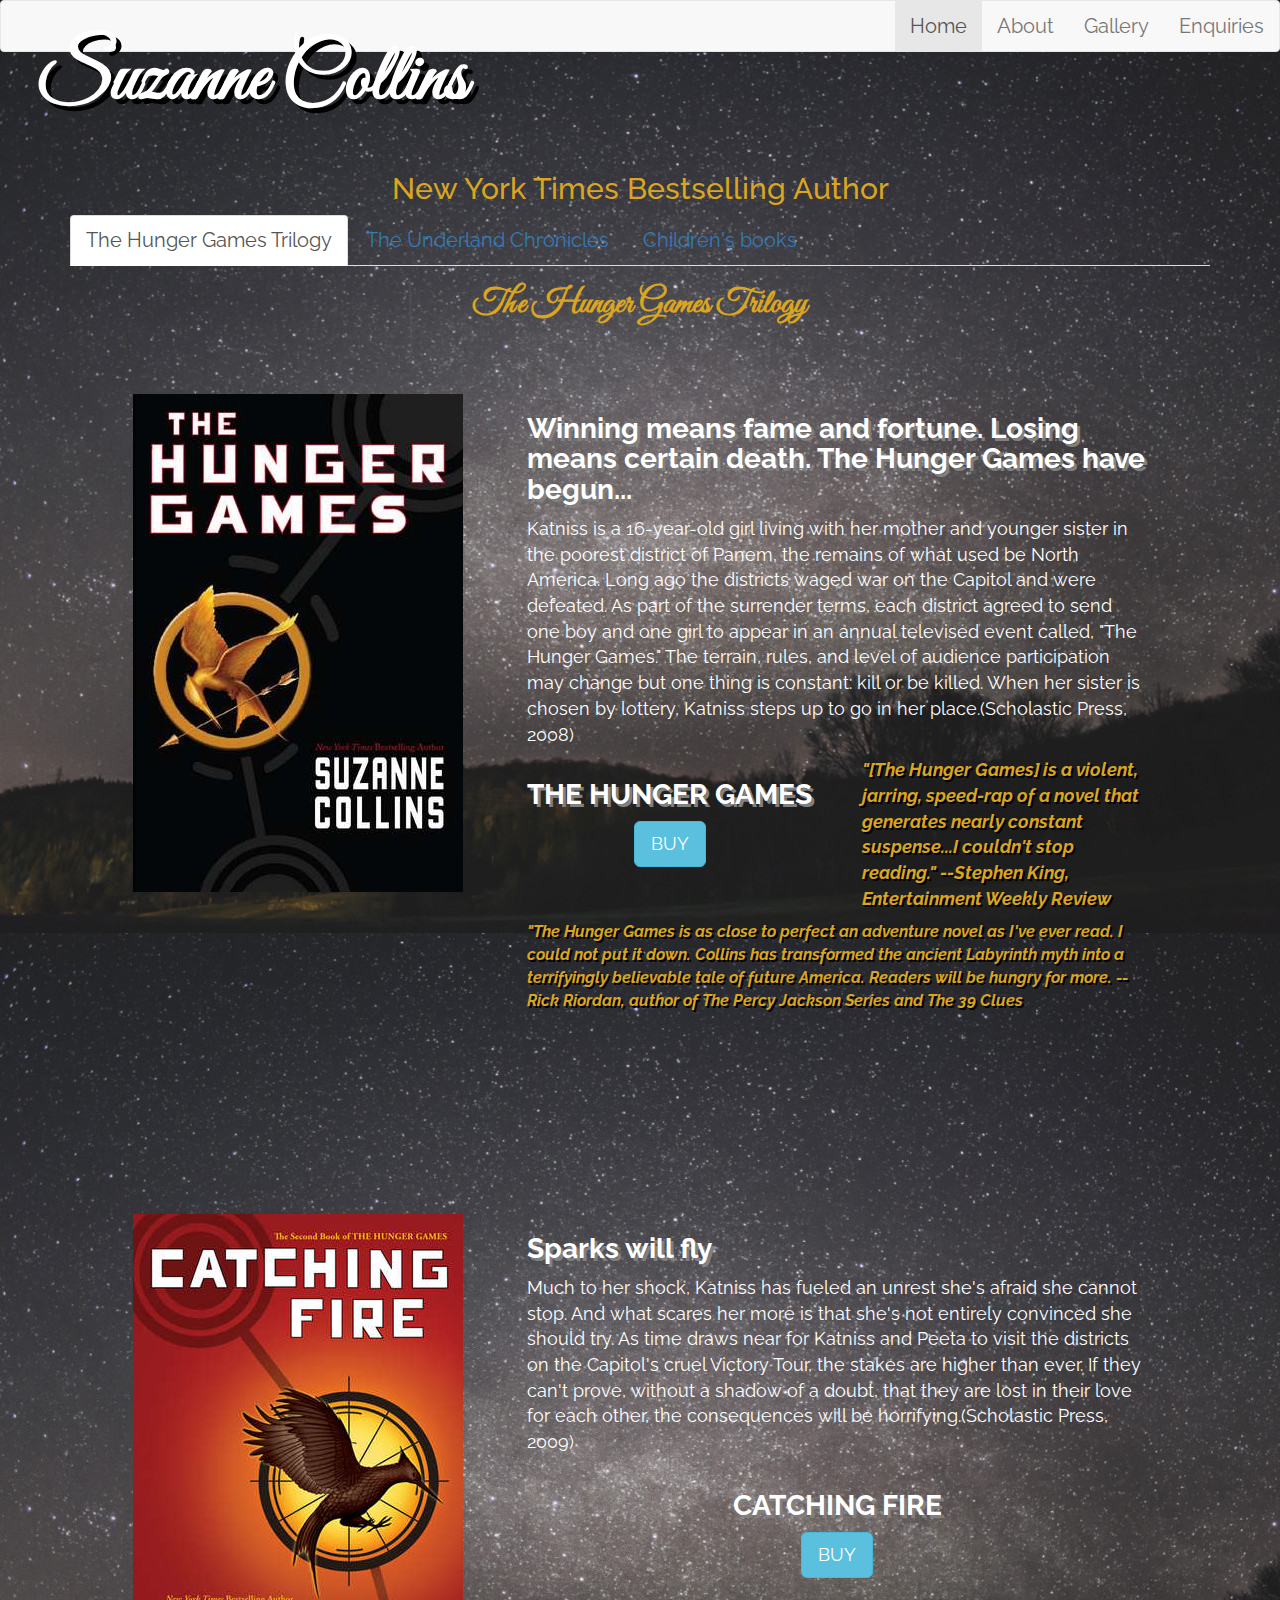
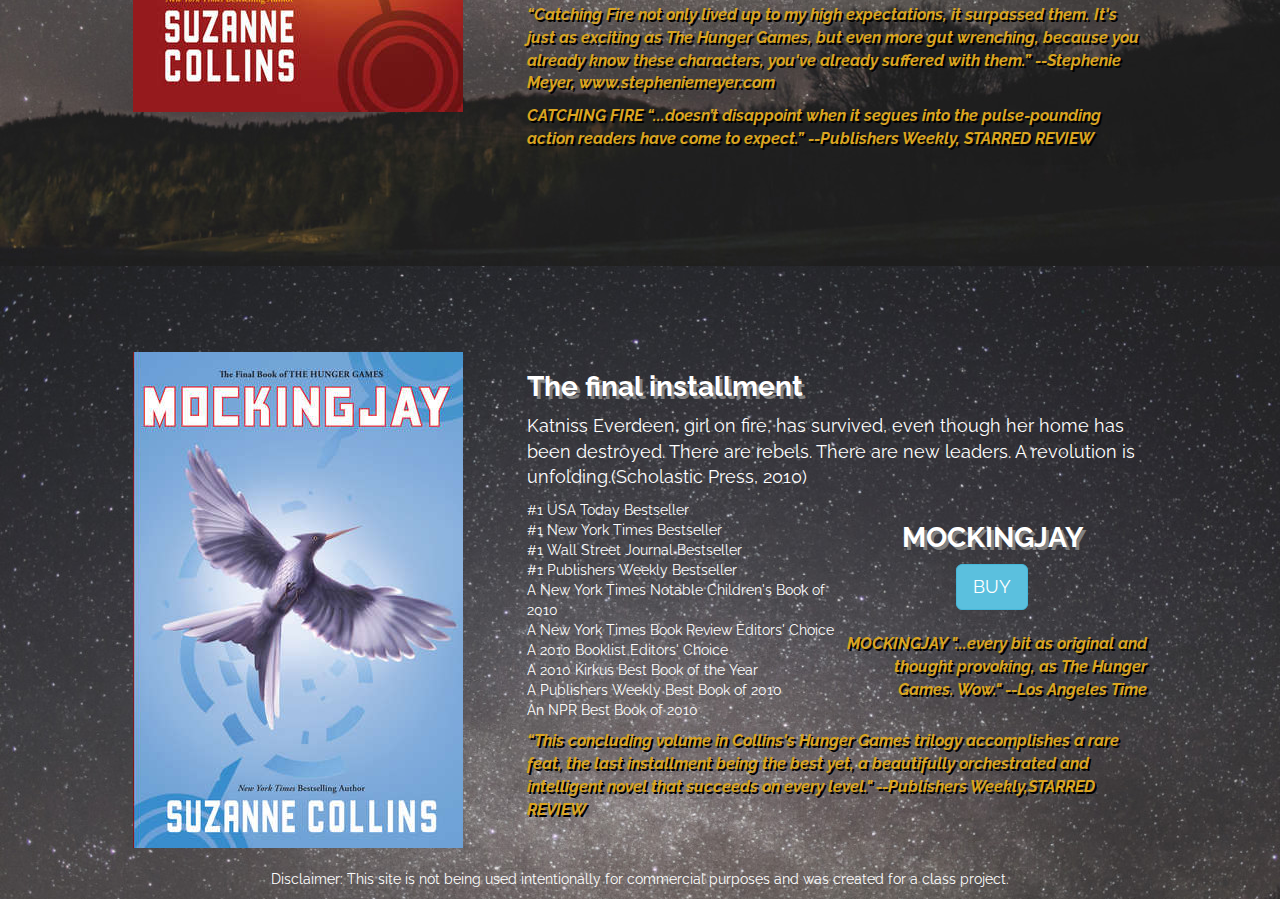
==== index.html @ 90d3b924 "updated header" ====
<!DOCTYPE html>
<html>

<head>
    <title>Suzanne Collins</title>

    <!--Required metatag and stylesheet-->
    <meta name="viewport" content="width=device-width, initial-scale=1, maximum-scale=1, user-scalable=no">
    <link rel="stylesheet" href="css/normalize.css">
    <link rel="stylesheet" href="css/bootstrap.min.css">

    <!--Custom styles here-->
    <link rel="stylesheet" href="css/style.css">

    <link href="https://fonts.googleapis.com/css?family=Raleway:780" rel="stylesheet">
    <link href="https://fonts.googleapis.com/css?family=Courgette|Marck+Script" rel="stylesheet">
    <link href="https://fonts.googleapis.com/css?family=Courgette|Great+Vibes|Marck+Script" rel="stylesheet">
    <link rel="stylesheet" href="https://cdnjs.cloudflare.com/ajax/libs/font-awesome/4.7.0/css/font-awesome.min.css">
    <style>
        #price, #pricetwo, #pricethree, #priceul, #priceultwo, #priceulthree, #priceyg, #priceygtwo, #priceygthree, #pricech, #pricechtwo, #pricechthree{
            color: deepskyblue;
        }
    </style>
</head>

<body>
    <div class="modal fade" id="myModal" role="dialog">
        <div class="modal-dialog">
            <!-- modal content-->
            <div class="modal-content">
                <!-- modal header-->
                <div class="modal-header">
                    <button type="button" class="close" data-dismiss="modal">&times;</button>
                    <h4 class="modal-title">Buy from</h4>
                </div>
                <!-- modal body-->
                <div class="modal-body">
                    <a href="https://www.amazon.com/s/ref=nb_sb_noss_2?url=search-alias%3Daps&field-keywords=hunger+games+books&rh=i%3Aaps%2Ck%3Ahunger+games+books"><button><i class="fa fa-amazon"></i></button></a>
                    <h2 id="price"></h2>
                    <br>
                    <br>
                    <br>
                    <a href="https://www.target.com/s?searchTerm=hunger+games">Target</a>
                    <h2 id="pricetwo"></h2>
                    <br>
                    <br>
                    <br>
                    <a href="https://www.barnesandnoble.com/s/hunger+games?_requestid=9776456">Barnes & Noble</a>
                    <h2 id="pricethree"></h2>
                </div>
                <!-- modal footer-->
                <div class="modal-footer">
                    <button type="button" class="btn btn-default" data-dismiss="modal">Close</button>
                </div>
            </div>
        </div>
    </div>
    <!--underland-->
    <div class="modal fade" id="myModalul" role="dialog">
        <div class="modal-dialog">
            <!-- modal content-->
            <div class="modal-content">
                <!-- modal header-->
                <div class="modal-header">
                    <button type="button" class="close" data-dismiss="modal">&times;</button>
                    <h4 class="modal-title">Buy from</h4>
                </div>
                <!-- modal body-->
                <div class="modal-body">
                    <a href="https://www.amazon.com/s/ref=nb_sb_noss_2?url=search-alias%3Daps&field-keywords=underland+chronicles+books&rh=i%3Aaps%2Ck%3Aunderland+chronicles+books"><button><i class="fa fa-amazon"></i></button></a>
                    <h2 id="priceul"></h2>
                    <br>
                    <br>
                    <br>
                    <a href="https://www.thriftbooks.com/series/underland-chronicles/37420/">Thrift Books (Used) </a>
                    <h2 id="priceultwo"></h2>
                    <br>
                    <br>
                    <br>
                    <a href="https://www.barnesandnoble.com/s/underland+chronicles?_requestid=9778912">Barnes & Noble</a>
                    <h2 id="priceulthree"></h2>
                </div>
                <!-- modal footer-->
                <div class="modal-footer">
                    <button type="button" class="btn btn-default" data-dismiss="modal">Close</button>
                </div>
            </div>
        </div>
    </div>
    <!--year of the jungle-->
    <div class="modal fade" id="myModalyg" role="dialog">
        <div class="modal-dialog">
            <!-- modal content-->
            <div class="modal-content">
                <!-- modal header-->
                <div class="modal-header">
                    <button type="button" class="close" data-dismiss="modal">&times;</button>
                    <h4 class="modal-title">Buy from</h4>
                </div>
                <!-- modal body-->
                <div class="modal-body">
                    <a href="https://www.amazon.com/s/ref=nb_sb_noss_1?url=search-alias%3Daps&field-keywords=year+of+the+jungle&rh=i%3Aaps%2Ck%3Ayear+of+the+jungle"><button><i class="fa fa-amazon"></i></button></a>
                    <h2 id="priceyg"></h2>
                    <br>
                    <br>
                    <br>
                    <a href="https://www.thriftbooks.com/w/year-of-the-jungle_suzanne-collins/1889779/#isbn=0545425166&idiq=27198776">Thrift Books (Used) </a>
                    <h2 id="priceygtwo"></h2>
                    <br>
                    <br>
                    <br>
                    <a href="https://www.barnesandnoble.com/w/year-of-the-jungle-suzanne-collins/1117166230?ean=9780545425162">Barnes & Noble</a>
                    <h2 id="priceygthree"></h2>
                </div>
                <!-- modal footer-->
                <div class="modal-footer">
                    <button type="button" class="btn btn-default" data-dismiss="modal">Close</button>
                </div>
            </div>
        </div>
    </div>
    <!--charlie-->
    <div class="modal fade" id="myModalch" role="dialog">
        <div class="modal-dialog">
            <!-- modal content-->
            <div class="modal-content">
                <!-- modal header-->
                <div class="modal-header">
                    <button type="button" class="close" data-dismiss="modal">&times;</button>
                    <h4 class="modal-title">Buy from</h4>
                </div>
                <!-- modal body-->
                <div class="modal-body">
                    <a href="https://www.amazon.com/s/ref=nb_sb_noss_1?url=search-alias%3Daps&field-keywords=year+of+the+jungle&rh=i%3Aaps%2Ck%3Ayear+of+the+jungle"><button><i class="fa fa-amazon"></i></button></a>
                    <h2 id="pricech"></h2>
                    <br>
                    <br>
                    <br>
                    <a href="https://www.thriftbooks.com/w/when-charlie-mcbutton-lost-power_suzanne-collins/489583/#isbn=0142408573&idiq=5434799">Thrift Books (Used) </a>
                    <h2 id="pricechtwo"></h2>
                    <br>
                    <br>
                    <br>
                    <a href="https://www.barnesandnoble.com/w/when-charlie-mcbutton-lost-power-suzanne-collins/1103427804?ean=9780142408575#/">Barnes & Noble</a>
                    <h2 id="pricechthree"></h2>
                </div>
                <!-- modal footer-->
                <div class="modal-footer">
                    <button type="button" class="btn btn-default" data-dismiss="modal">Close</button>
                </div>
            </div>
        </div>
    </div>
    <!--Your HTML here-->
    <nav class="navbar navbar-default affix-top">
        <div class="navbar-header">
            <button type="button" class="navbar-toggle collapsed" data-toggle="collapse" data-target="#navbar-collapse" aria-expanded="false">
                <span class="glyphicon glyphicon-menu-hamburger"></span>
            </button>
            <a class="navbar-brand" href="index.html">
                <h1>Suzanne Collins</h1>
            </a>
        </div>
        <div class="collapse navbar-collapse" id="navbar-collapse">
            <ul class="nav navbar-nav navbar-right">
                <li class="active"><a href="index.html">Home</a></li>
                <li><a href="#">About</a></li>
                <li><a href="gallery.html">Gallery</a></li>
                <li><a href="#">Enquiries</a></li>
            </ul>
        </div>
    </nav>

    <div class="container">
        <!--<h1>Suzanne Collins</h1>-->
        <h2>New York Times Bestselling Author</h2>

        <!--tabs-->
        <!--tabs navigation-->
        <ul class="nav nav-tabs">
            <li class="active"><a data-toggle="tab" href="#home">The Hunger Games Trilogy</a></li>
            <li><a data-toggle="tab" href="#menu2">The Underland Chronicles</a></li>
            <li><a data-toggle="tab" href="#menu3">Children's books</a></li>
        </ul>

        <!--tabs content-->
        <div class="col-md-12 tab-content">

            <div id="home" class="tab-pane fade in active">
                <h2>The Hunger Games Trilogy</h2>

                <div class="row hg">
                    <div class="col-md-4">
                        <img src="img/hg-jacket-330.jpg">
                    </div>
                    <div class="col-md-8">
                        <h3>Winning means fame and fortune. Losing means certain death. The Hunger Games have begun...</h3>
                        <p>Katniss is a 16-year-old girl living with her mother and younger sister in the poorest district of Panem, the remains of what used be North America. Long ago the districts waged war on the Capitol and were defeated. As part of the surrender terms, each district agreed to send one boy and one girl to appear in an annual televised event called, "The Hunger Games." The terrain, rules, and level of audience participation may change but one thing is constant: kill or be killed. When her sister is chosen by lottery, Katniss steps up to go in her place.(Scholastic Press, 2008)</p>
                        <div class="hungergamesdescription">
                            <div class="hungergamesdescriptiona">
                                <div class="row text-center">
                                    <h3>THE HUNGER GAMES</h3>
                                    <!--modal popup-->
                                    <!--button to trigger modal-->
                                    <button type="button" class="btn btn-info btn-lg" data-toggle="modal" data-target="#myModal" id="hgone">BUY</button>
                                </div>
                            </div>
                            <div class="hungergamesdescriptionb">
                                <p>"[The Hunger Games] is a violent, jarring, speed-rap of a novel that generates nearly constant suspense...I couldn't stop reading." --Stephen King, Entertainment Weekly Review</p>
                            </div>
                        </div>
                        <div class="hungergamesreviews">
                            <p>"The Hunger Games is as close to perfect an adventure novel as I've ever read. I could not put it down. Collins has transformed the ancient Labyrinth myth into a terrifyingly believable tale of future America. Readers will be hungry for more. --Rick Riordan, author of The Percy Jackson Series and The 39 Clues</p>
                        </div>
                    </div>
                </div>

                <div class="row pt">
                    <div class="col-md-4">
                        <img src="img/catching_fire_c-330.jpg">
                    </div>
                    <div class="col-md-8">
                        <h3>Sparks will fly</h3>
                        <p>Much to her shock, Katniss has fueled an unrest she's afraid she cannot stop. And what scares her more is that she's not entirely convinced she should try. As time draws near for Katniss and Peeta to visit the districts on the Capitol's cruel Victory Tour, the stakes are higher than ever. If they can't prove, without a shadow of a doubt, that they are lost in their love for each other, the consequences will be horrifying.(Scholastic Press, 2009)</p>
                        <div class="row text-center">
                            <h3>CATCHING FIRE</h3>
                            <!--modal popup-->
                            <!--button to trigger modal-->
                            <button type="button" class="btn btn-info btn-lg" data-toggle="modal" data-target="#myModal" id="cf">BUY</button>
                            <br>
                            <br>
                        </div>
                        <div class="catchingfirereviews">
                            <p>“Catching Fire not only lived up to my high expectations, it surpassed them. It's just as exciting as The Hunger Games, but even more gut wrenching, because you already know these characters, you've already suffered with them.” --Stephenie Meyer, www.stepheniemeyer.com</p>
                            <p>CATCHING FIRE “...doesn’t disappoint when it segues into the pulse-pounding action readers have come to expect.” --Publishers Weekly, STARRED REVIEW</p>
                        </div>
                    </div>
                </div>

                <div class="row pt">
                    <div class="col-md-4">
                        <img src="img/mockingjaycover-330.jpg">
                    </div>
                    <div class="col-md-8">
                        <h3>The final installment</h3>
                        <p>Katniss Everdeen, girl on fire, has survived, even though her home has been destroyed. There are rebels. There are new leaders. A revolution is unfolding.(Scholastic Press, 2010)</p>
                        <div class="mockingjaydescription">
                            <div class="mockingjaydescriptiona">
                                <ul>
                                    <li>#1 USA Today Bestseller</li>
                                    <li>#1 New York Times Bestseller</li>
                                    <li>#1 Wall Street Journal Bestseller</li>
                                    <li>#1 Publishers Weekly Bestseller</li>
                                    <li>A New York Times Notable Children's Book of 2010</li>
                                    <li>A New York Times Book Review Editors'
                                        Choice</li>
                                    <li>A 2010 Booklist Editors' Choice</li>
                                    <li>A 2010 Kirkus Best Book of the Year</li>
                                    <li>A Publishers Weekly Best Book of 2010</li>
                                    <li>An NPR Best Book of 2010</li>
                                </ul>
                            </div>
                            <div class="mockingjaydescriptionb">
                                <div class="row text-center">
                                    <h3>MOCKINGJAY</h3>
                                    <!--modal popup-->
                                    <!--button to trigger modal-->
                                    <button type="button" class="btn btn-info btn-lg" data-toggle="modal" data-target="#myModal" id="mj">BUY</button>
                                    <br>
                                    <br>
                                </div>
                                <div class="mockingjaydescriptionbreview">
                                    <p>MOCKINGJAY "...every bit as original and thought provoking, as The Hunger Games. Wow."
                                        --Los Angeles Time</p>
                                </div>
                            </div>
                        </div>
                        <div class="mockingjayreviews">
                            <p>“This concluding volume in Collins's Hunger Games trilogy accomplishes a rare feat, the last installment being the best yet, a beautifully orchestrated and intelligent novel that succeeds on every level." --Publishers Weekly,STARRED REVIEW</p>
                        </div>

                    </div>
                </div>
            </div>

            <div id="menu2" class="tab-pane fade">
                <h2>The Underland Chronicles</h2>
                <div class="row hg">
                    <div class="col-md-3">
                        <img src="img/gregor_1_cover-210-exprev.jpg">
                    </div>
                    <div class="col-md-9">
                        <h3>Travel to the Underland with Gregor.</h3>
                        <p>Meet Gregor, a kid from New York City, who falls out of his laundry room into a fantastical subterranean world called the Underland. Accompanied by his toddler sister, Boots, he encounters giant talking creatures-- cockroaches, bats, spiders and rats--and an unusual society of humans. And they’re all expecting him...(Scholastic Press, 2003)</p>
                        <div class="row text-center">
                            <h3>GREGOR THE OVERLANDER</h3>
                            <!--modal popup-->
                            <!--button to trigger modal-->
                            <button type="button" class="btn btn-info btn-lg" data-toggle="modal" data-target="#myModalul" id="ul">BUY</button>
                        </div>
                        <br>
                        <div class="underlandreviews">
                            <p>GREGOR THE OVERLANDER“...readers will likely find [the Underland] to be a fantastically engaging place.” --Publishers Weekly, STARRED REVIEW</p>
                        </div>
                    </div>
                </div>

                <div class="row pt">
                    <div class="col-md-3">
                        <img src="img/gregor_2_cover-210-exprevtwo.jpg">
                    </div>
                    <div class="col-md-9">
                        <h3>It's Gregor against the Bane!</h3>
                        <p>When giant roaches kidnap Boots and spirit her back to the Underland, Gregor follows to retrieve her. Soon he discovers that they are both implicated in “The Prophecy of Bane,” which warns of the dangers of a terrifying white rat. Guess whose job it is to destroy it? (Scholastic Press, 2004)</p>
                        <div class="row text-center">
                            <h3>GREGOR AND THE PROPHECY OF BANE</h3>
                            <!--modal popup-->
                            <!--button to trigger modal-->
                            <button type="button" class="btn btn-info btn-lg" data-toggle="modal" data-target="#myModalul" id="ulbane">BUY</button>
                        </div>
                        <br>
                        <div class="underlandreviews">
                            <p>GREGOR AND THE PROPHECY OF BANE “Yessss!” --Kirkus Reviews</p>
                        </div>
                    </div>
                </div>

                <div class="row pt">
                    <div class="col-md-3">
                        <img src="img/gregor3_cover-210-exprevtwo.jpg">
                    </div>
                    <div class="col-md-9">
                        <h3>Can Gregor save the Underland from a Plague?</h3>
                        <p>Gregor and Boots must return to the Underland to help find a cure for a deadly plague called the Curse of the Warmbloods. Gregor is desperate to succeed because, along with several of his Underland friends, a member of his own family is stricken. (Scholastic Press, 2005)</p>
                        <div class="row text-center">
                            <h3>GREGOR AND THE CURSE OF THE WARMBLOODS </h3>
                            <!--modal popup-->
                            <!--button to trigger modal-->
                            <button type="button" class="btn btn-info btn-lg" data-toggle="modal" data-target="#myModalul" id="ulcurse">BUY</button>
                        </div>
                        <br>
                        <div class="underlandreviews">
                            <p>GREGOR AND THE CURSE OF THE WARMBLOODS “...immensely readable installment..."
                                --The Horn Book Magazine</p>
                        </div>
                    </div>
                </div>

                <div class="row pt">
                    <div class="col-md-3">
                        <img src="img/gregor_4_cover-210revtwo.jpg">
                    </div>
                    <div class="col-md-9">
                        <h3>Gregor learns the dangers of secrets!</h3>
                        <p>Gregor sets out to solve a mystery involving the Underland mice and ends up discovering a terrible secret. This book leads right into the fifth and final book of the series, "Gregor and the Code of Claw."(Scholastic Press, 2006)</p>
                        <div class="row text-center">
                            <h3>GREGOR AND THE MARKS OF SECRET </h3>
                            <!--modal popup-->
                            <!--button to trigger modal-->
                            <button type="button" class="btn btn-info btn-lg" data-toggle="modal" data-target="#myModalul" id="ulsecret">BUY</button>
                        </div>
                        <br>
                        <div class="underlandreviews">
                            <p>GREGOR AND THE MARKS OF SECRET "...will leave readers gasping..."
                                --Kirkus Reviews, STARRED REVIEW</p>
                        </div>
                    </div>
                </div>

                <div class="row pt">
                    <div class="col-md-3">
                        <img src="img/gregor_5_cover-210revtwo.jpg">
                    </div>
                    <div class="col-md-9">
                        <h3>The fate of the Underland is in Gregor's hands!</h3>
                        <p>Everyone in the Underland has been taking great pains to keep The Prophecy of Time from Gregor. Gregor knows it must say something awful but he never imagined just how awful: It calls for the warrior's death. Now, with an army of rats approaching, and his mom and sister still in Regalia, Gregor the warrior must gather up his courage to help defend Regalia and get his family home safely. The entire existence of the Underland is in Gregor's hands, and time is running out. There is a code to be cracked, a mysterious new princess, Gregor's burgeoning dark side, and a war to end all wars.(Scholastic Press, 2007)</p>
                        <div class="row text-center">
                            <h3>GREGOR AND THE CODE OF CLAW </h3>
                            <!--modal popup-->
                            <!--button to trigger modal-->
                            <button type="button" class="btn btn-info btn-lg" data-toggle="modal" data-target="#myModalul" id="ulclaw">BUY</button>
                        </div>
                        <br>
                        <div class="underlandreviews">
                            <p>GREGOR AND THE CODE OF CLAW "...excellent acquisition for any library."
                                --VOYA</p>
                        </div>
                    </div>
                </div>

            </div>

            <div id="menu3" class="tab-pane fade">
                <h2>Children's books</h2>

                <div class="row hg">
                    <div class="col-md-3">
                        <img src="img/yotj_cover-330.jpg">
                    </div>
                    <div class="col-md-9 hgsum">
                        <h3>An autobiographical picture book!</h3>
                        <p>When Suzy's father is called to war in a faraway jungle, she struggles to deal with his absence.(Scholastic Press, 2013)</p>
                        <div class="yearjungledescription">
                            <div class="yearjungledescriptiona">
                                <p>"Important and necessary." --Kirkus Reviews, STARRED REVIEW</p>
                            </div>
                            <div class="yearjungledescriptionb">
                                <div class="row text-center">
                                    <h3>YEAR OF THE JUNGLE</h3>
                                    <!--modal popup-->
                                    <!--button to trigger modal-->
                                    <button type="button" class="btn btn-info btn-lg" data-toggle="modal" data-target="#myModalyg" id="yg">BUY</button>
                                </div>
                            </div>
                        </div>
                    </div>
                </div>

                <div class="row hg">
                    <div class="col-md-3">
                        <img src="img/book_cover-cmc-210rev.jpg">
                    </div>
                    <div class="col-md-9 hgsum">
                        <h3>For computer game addicts and those who love them!</h3>
                        <p>When a thunderstorm knocks out the electricity, Charlie McButton's whole tech empire comes tumbling down. He needs batteries–FAST. But the only batteries are inside his baby sister's beloved talking doll. Will he resort to desperate measures, and cause his sister to have a meltdown of her own? Or will he snap out of his computer craze long enough to realize sisters can be fun, even without batteries? (Penguin Group, 2005)</p>
                        <div class="yearjungledescription">
                            <div class="yearjungledescriptiona">
                                <p>WHEN CHARLIE MCBUTTON LOST POWER "A clever, humorous story in rhyme."
                                    --School Library Journal</p>
                            </div>
                            <div class="yearjungledescriptionb">
                                <div class="row text-center">
                                    <h3>WHEN CHARLIE MCBUTTON LOST POWER</h3>
                                    <!--modal popup-->
                                    <!--button to trigger modal-->
                                    <button type="button" class="btn btn-info btn-lg" data-toggle="modal" data-target="#myModalch" id="ch">BUY</button>
                                </div>
                            </div>
                        </div>
                    </div>
                </div>

            </div>

        </div>
    </div>

    <footer>
        <p>Disclaimer: This site is not being used intentionally for commercial purposes and was created for a class project.</p>
    </footer>

    <!--<h1>Do you have what it takes to win the Hunger Games?</h1>

	<p>Your name has been selected! How do you respond?</p>
	<label><input type="radio" name="selected" value="excited"> Jump up and down! I am so happy to res</label><br>
	<label><input type="radio" name="hour" value="6"> 6pm</label><br>
	<label><input type="radio" name="hour" value="7"> 7pm</label><br>
	<label><input type="radio" name="hour" value="8"> 8pm</label>

	<p>What kind of Milk?</p>
	<label><input type="radio" name="milkflav" value="chocolate"> Chocolate Milk</label><br>
	<label><input type="radio" name="milkflav" value="strawberry"> Strawberry Milk</label><br>
	<label><input type="radio" name="milkflav" value="plain"> Plain Milk</label>

	<p>What kind of Snack?</p>
	<label><input type="radio" name="snack" value="grapes"> Grapes</label><br>
	<label><input type="radio" name="snack" value="apples"> Apples</label><br>
	<label><input type="radio" name="snack" value="mango"> Mango</label><br>
	<label><input type="radio" name="snack" value="banana"> Banana</label><br>
	<label><input type="radio" name="snack" value="banana bread"> Banana Bread</label><br>
	<label><input type="radio" name="snack" value="cupcakes"> Cupcakes</label><br>
	<label><input type="radio" name="snack" value="Brocilli"> Brocolli</label><br><br>

	<button type="button" id="eresponse" >offer to emmanuel</button><br><br>-->


    <!--Required scripts-->
    <script src="js/jquery.min.js"></script>
    <script src="js/bootstrap.min.js"></script>

    <!--Custom script here-->
    <script>
        document.getElementById("hgone").onclick = function() {
            document.getElementById("price").innerHTML = "$8.79";
            document.getElementById("pricetwo").innerHTML = "$8.79";
            document.getElementById("pricethree").innerHTML = "$10.12";
        };
        document.getElementById("cf").onclick = function() {
            document.getElementById("price").innerHTML = "$9.16";
            document.getElementById("pricetwo").innerHTML = "$11.99";
            document.getElementById("pricethree").innerHTML = "$10.99";
        };
        document.getElementById("mj").onclick = function() {
            document.getElementById("price").innerHTML = "$10.39";
            document.getElementById("pricetwo").innerHTML = "$9.99";
            document.getElementById("pricethree").innerHTML = "$10.91";
        };
        document.getElementById("ul").onclick = function() {
            document.getElementById("priceul").innerHTML = "$7.99";
            document.getElementById("priceultwo").innerHTML = "$3.79";
            document.getElementById("priceulthree").innerHTML = "$7.99";
        };
        document.getElementById("ulbane").onclick = function() {
            document.getElementById("priceul").innerHTML = "$7.99";
            document.getElementById("priceultwo").innerHTML = "$3.79";
            document.getElementById("priceulthree").innerHTML = "$7.99";
        };
        document.getElementById("ulcurse").onclick = function() {
            document.getElementById("priceul").innerHTML = "$7.99";
            document.getElementById("priceultwo").innerHTML = "$3.79";
            document.getElementById("priceulthree").innerHTML = "$7.99";
        };
        document.getElementById("ulsecret").onclick = function() {
            document.getElementById("priceul").innerHTML = "$7.19";
            document.getElementById("priceultwo").innerHTML = "$3.79";
            document.getElementById("priceulthree").innerHTML = "$7.41";
        };
        document.getElementById("ulclaw").onclick = function() {
            document.getElementById("priceul").innerHTML = "$9.21";
            document.getElementById("priceultwo").innerHTML = "$3.79";
            document.getElementById("priceulthree").innerHTML = "$7.41";
        };
        document.getElementById("yg").onclick = function() {
            document.getElementById("priceyg").innerHTML = "$12.00";
            document.getElementById("priceygtwo").innerHTML = "$17.09";
            document.getElementById("priceygthree").innerHTML = "$7.41";
        };
        document.getElementById("ch").onclick = function() {
            document.getElementById("pricech").innerHTML = "Starting at $5.99";
            document.getElementById("pricechtwo").innerHTML = "Starting at $3.79";
            document.getElementById("pricechthree").innerHTML = "Starting at $7.19";
        };
    </script>
</body>

</html>
---- css/style.css ----
* {
    padding: 0px;
    margin: 0px;
}

body {
    background-image: url(../img/amanda-mocci-90505-unsplash1400.jpg);
    background-repeat: repeat;
    font-family: 'Raleway', sans-serif;
    color: white;
}

.navbar-brand {
    font-family: 'Great Vibes', cursive;
    font-weight: bold;
}

.navbar-brand h1{
    margin-left: 20px;
    color: white;
    font-size: 80px;
    text-shadow: 5px 5px black;
    font-weight: bold;
    font-family: 'Great Vibes', cursive;
}

.navbar-header {
    color: goldenrod;
}

footer p{
    text-align: center;
}

.container{
    margin-top: 100px;
}

.col-md-12 {
    padding: 0% 5%;
}

.col-md-9 {
    padding: 0% 5%;
}

div {
    box-sizing: border-box;
    word-wrap: normal;
}


li a {
    font-size: 20px;
}

.container h2 {
    text-align: center;
    color: goldenrod;
}

.row,
.col-md-4,
.col-md-8 {
    padding: 1%;
}

.col-md-8 {
    padding-left: 60px;
}

#home h2,
#menu2 h2,
#menu3 h2 {
    font-family: 'Great Vibes', cursive;
}

.tab-content h2 {
    color: white;
    font-weight: bolder;
    font-family: 'Raleway', sans-serif;
    font-size: 34px;
    color: goldenrod;
}

.modal-content h4 {
    color: black;
}

.modal-body > button {
    background-color: black;
}

.modal-body a {
    color: goldenrod;
    font-weight: bold;
    font-size: 24px;
}

/*this was added for the row*/
.hg {
    margin-top: 50px;
}

.pt {
    margin-top: 150px;
}

.row h3 {
    font-weight: bolder;
    font-size: 28px;
    text-shadow: 3px 3px grey;
}

.row p {
    font-size: 18px;
}

.col-md-12 tab-content > row {
    padding-top: 50px;
}

.mockingjaydescriptiona li {
    list-style-type: none;
}

.mockingjaydescription,
.hungergamesdescription,
.yearjungledescription {
    display: flex;
}

.yearjungledescriptiona {
    display: flex;
    align-items: center;
}

.hungergamesdescriptionb {
    padding-left: 50px;
}

.mockingjaydescriptiona,
.mockingjaydescriptionb,
.hungergamesdescriptiona,
.hungergamesdescriptionb,
.yearjungledescriptiona,
.yearjungledescriptionb {
    flex: 1;
}

.hungergamesreviews p,
.catchingfirereviews p,
.hungergamesdescriptionb,
.mockingjaydescriptionb p,
.mockingjayreviews p,
.underlandreviews p,
.yearjungledescriptiona {
    font-style: italic;
    font-size: 16px;
    color: goldenrod;
    font-weight: bold;
    text-shadow: 2px 2px black;
}

.yearjungledescriptiona {
    padding-right: 30px;
}

.mockingjaydescriptionbreview {
    text-align: right;
}

@media screen and (max-width: 1100px) {
    .col-md-8 {
        padding-left: 10%;
    }

    .col-md-9 {
        padding-left: 10%;
    }
}

@media screen and (max-width: 850px) {
    .container{
        margin-top: 40px;
    }
    .container h2{
        margin-bottom: 20px;
    }


    .col-md-4,
    .col-md-3 {
        display: flex;
        justify-content: center;
    }

    .col-md-8 {
        padding-right: 40px;
    }

    .col-md-9 {
        padding-right: 60px;
        padding: 0% 3%;
    }

    .col-md-12 {
        padding: 0% 1%;
    }
    .navbar-brand h1{
        font-size: 60px;
    }
}

@media screen and (max-width: 375px) {
    .container{
        border: 1px solid white;
    }

    .col-md-4 {
        display: flex;
        justify-content: center;
    }

    .mockingjaydescription,
    .hungergamesdescription,
    .yearjungledescription {
        flex-direction: column;
    }

    .hgsum,
    .col-md-9,
    .col-md-8,
    .hungergamesdescriptionb {
        padding: 10%;
    }
    
    .navbar-brand h1{
    display: contents;
    font-size: 40px;
    color: grey;
    text-shadow: none;
    font-weight: bold;
    font-family: 'Great Vibes', cursive;
    }
}
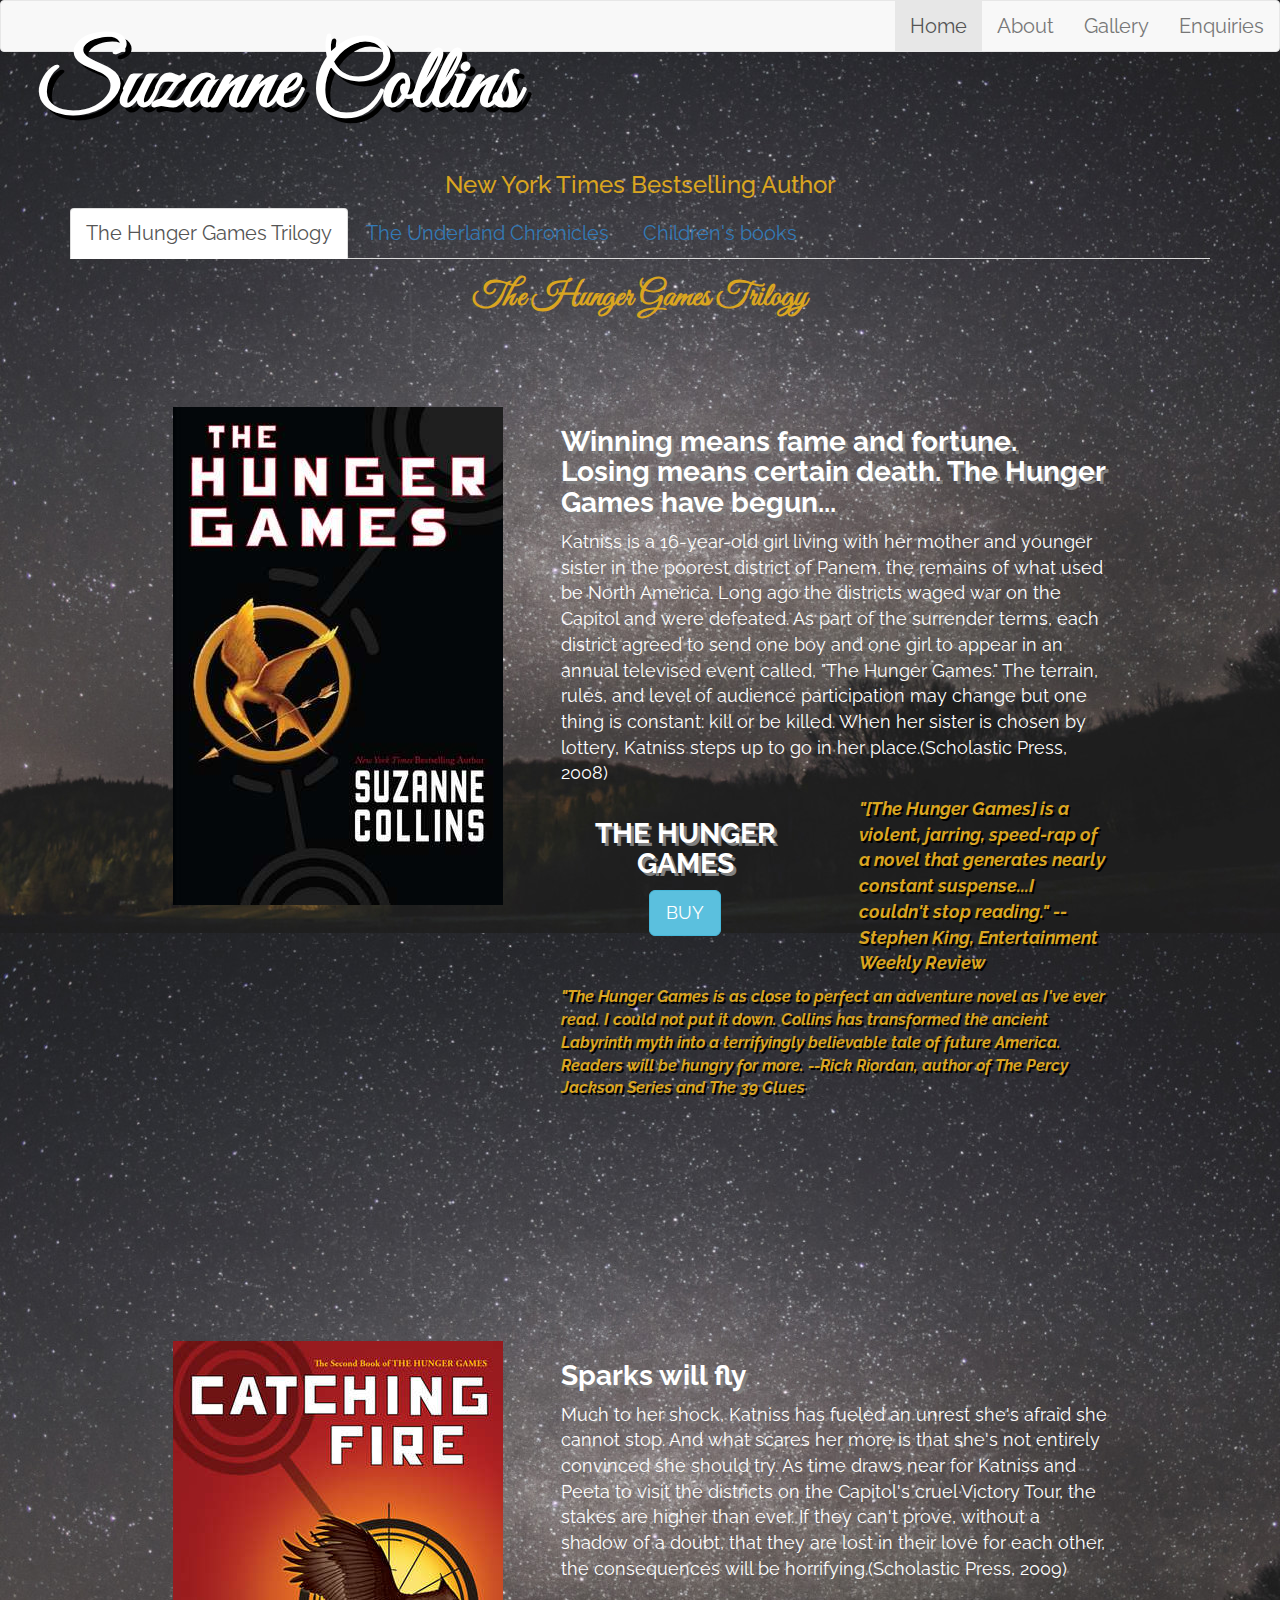
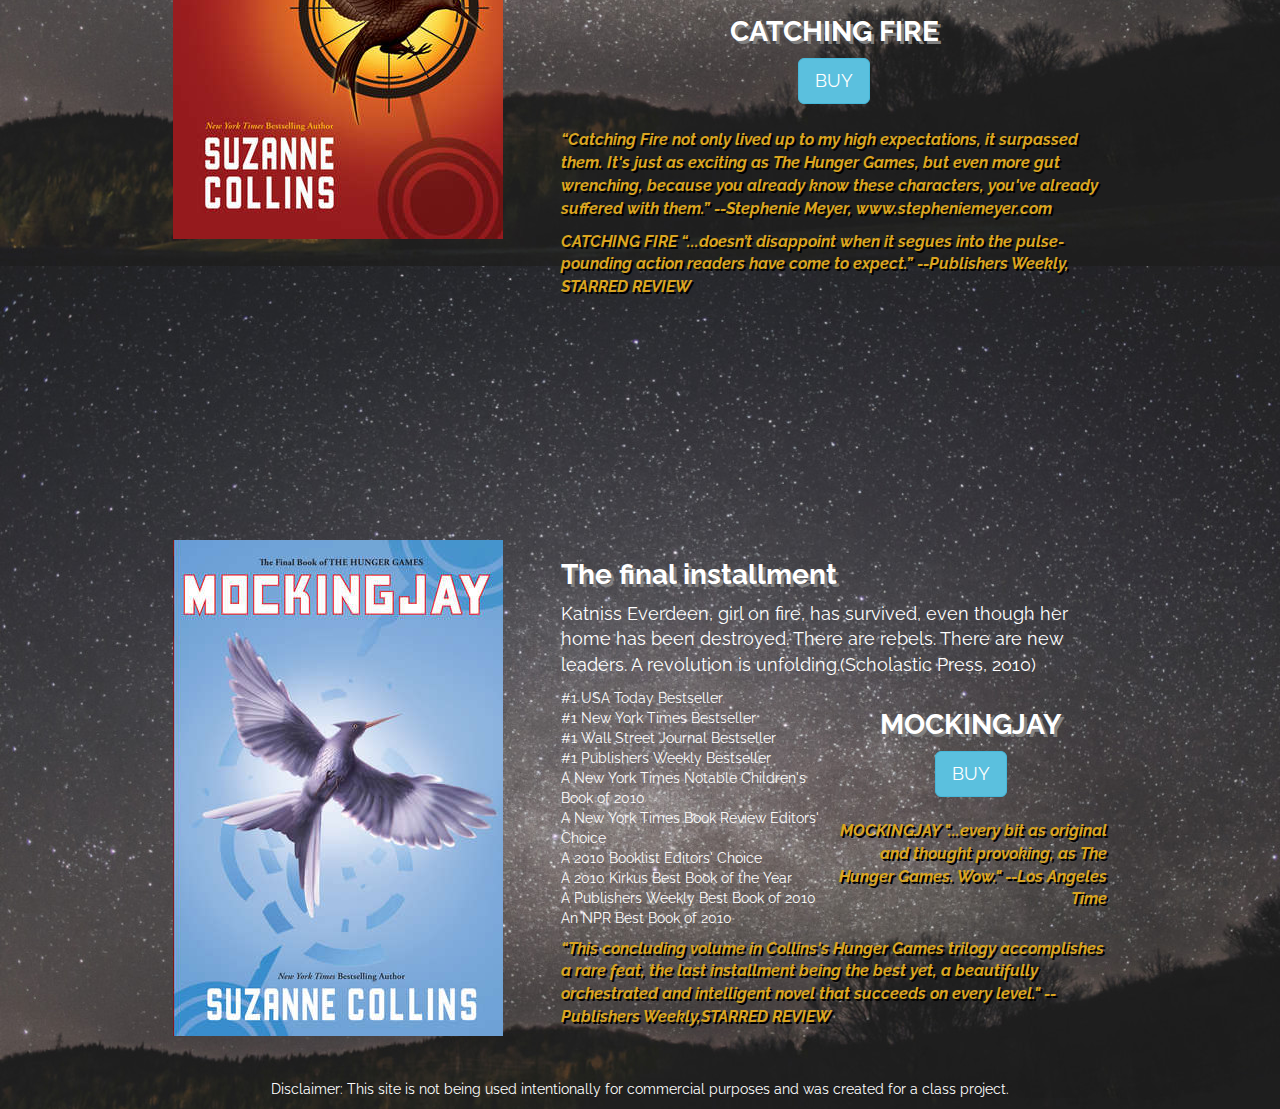
==== commit 294d95a7: "added hover" ====
--- a/index.html
+++ b/index.html
@@ -18,7 +18,7 @@
     <link rel="stylesheet" href="https://cdnjs.cloudflare.com/ajax/libs/font-awesome/4.7.0/css/font-awesome.min.css">
     <style>
         #price, #pricetwo, #pricethree, #priceul, #priceultwo, #priceulthree, #priceyg, #priceygtwo, #priceygthree, #pricech, #pricechtwo, #pricechthree{
-            color: deepskyblue;
+            color: #43464B;
         }
     </style>
 </head>
@@ -188,7 +188,6 @@
 
             <div id="home" class="tab-pane fade in active">
                 <h2>The Hunger Games Trilogy</h2>
-
                 <div class="row hg">
                     <div class="col-md-4">
                         <img src="img/hg-jacket-330.jpg">
@@ -481,49 +480,49 @@
     <!--Custom script here-->
     <script>
         document.getElementById("hgone").onclick = function() {
-            document.getElementById("price").innerHTML = "$8.79";
-            document.getElementById("pricetwo").innerHTML = "$8.79";
-            document.getElementById("pricethree").innerHTML = "$10.12";
+            document.getElementById("price").innerHTML = " Starting at $8.79";
+            document.getElementById("pricetwo").innerHTML = "Starting at $8.79";
+            document.getElementById("pricethree").innerHTML = "Starting at $10.12";
         };
         document.getElementById("cf").onclick = function() {
-            document.getElementById("price").innerHTML = "$9.16";
-            document.getElementById("pricetwo").innerHTML = "$11.99";
-            document.getElementById("pricethree").innerHTML = "$10.99";
+            document.getElementById("price").innerHTML = "Starting at $9.16";
+            document.getElementById("pricetwo").innerHTML = "Starting at $11.99";
+            document.getElementById("pricethree").innerHTML = "Starting at $10.99";
         };
         document.getElementById("mj").onclick = function() {
-            document.getElementById("price").innerHTML = "$10.39";
-            document.getElementById("pricetwo").innerHTML = "$9.99";
-            document.getElementById("pricethree").innerHTML = "$10.91";
+            document.getElementById("price").innerHTML = "Starting at $10.39";
+            document.getElementById("pricetwo").innerHTML = "Starting at $9.99";
+            document.getElementById("pricethree").innerHTML = "Starting at $10.91";
         };
         document.getElementById("ul").onclick = function() {
-            document.getElementById("priceul").innerHTML = "$7.99";
-            document.getElementById("priceultwo").innerHTML = "$3.79";
-            document.getElementById("priceulthree").innerHTML = "$7.99";
+            document.getElementById("priceul").innerHTML = "Starting at $7.99";
+            document.getElementById("priceultwo").innerHTML = "Starting at $3.79";
+            document.getElementById("priceulthree").innerHTML = "Starting at $7.99";
         };
         document.getElementById("ulbane").onclick = function() {
-            document.getElementById("priceul").innerHTML = "$7.99";
-            document.getElementById("priceultwo").innerHTML = "$3.79";
-            document.getElementById("priceulthree").innerHTML = "$7.99";
+            document.getElementById("priceul").innerHTML = "Starting at $7.99";
+            document.getElementById("priceultwo").innerHTML = "Starting at $3.79";
+            document.getElementById("priceulthree").innerHTML = "Starting at $7.99";
         };
         document.getElementById("ulcurse").onclick = function() {
-            document.getElementById("priceul").innerHTML = "$7.99";
-            document.getElementById("priceultwo").innerHTML = "$3.79";
-            document.getElementById("priceulthree").innerHTML = "$7.99";
+            document.getElementById("priceul").innerHTML = "Starting at $7.99";
+            document.getElementById("priceultwo").innerHTML = "Starting at $3.79";
+            document.getElementById("priceulthree").innerHTML = "Starting at $7.99";
         };
         document.getElementById("ulsecret").onclick = function() {
-            document.getElementById("priceul").innerHTML = "$7.19";
-            document.getElementById("priceultwo").innerHTML = "$3.79";
-            document.getElementById("priceulthree").innerHTML = "$7.41";
+            document.getElementById("priceul").innerHTML = "Starting at $7.19";
+            document.getElementById("priceultwo").innerHTML = "Starting at $3.79";
+            document.getElementById("priceulthree").innerHTML = "Starting at $7.41";
         };
         document.getElementById("ulclaw").onclick = function() {
-            document.getElementById("priceul").innerHTML = "$9.21";
-            document.getElementById("priceultwo").innerHTML = "$3.79";
-            document.getElementById("priceulthree").innerHTML = "$7.41";
+            document.getElementById("priceul").innerHTML = "Starting at $9.21";
+            document.getElementById("priceultwo").innerHTML = "Starting at $3.79";
+            document.getElementById("priceulthree").innerHTML = "Starting at $7.41";
         };
         document.getElementById("yg").onclick = function() {
-            document.getElementById("priceyg").innerHTML = "$12.00";
-            document.getElementById("priceygtwo").innerHTML = "$17.09";
-            document.getElementById("priceygthree").innerHTML = "$7.41";
+            document.getElementById("priceyg").innerHTML = "Starting at $12.00";
+            document.getElementById("priceygtwo").innerHTML = "Starting at $17.09";
+            document.getElementById("priceygthree").innerHTML = "Starting at $7.41";
         };
         document.getElementById("ch").onclick = function() {
             document.getElementById("pricech").innerHTML = "Starting at $5.99";
--- a/css/style.css
+++ b/css/style.css
@@ -15,10 +15,10 @@
     font-weight: bold;
 }
 
-.navbar-brand h1{
+.navbar-brand h1 {
     margin-left: 20px;
     color: white;
-    font-size: 80px;
+    font-size: 90px;
     text-shadow: 5px 5px black;
     font-weight: bold;
     font-family: 'Great Vibes', cursive;
@@ -28,11 +28,11 @@
     color: goldenrod;
 }
 
-footer p{
+footer p {
     text-align: center;
 }
 
-.container{
+.container {
     margin-top: 100px;
 }
 
@@ -49,7 +49,6 @@
     word-wrap: normal;
 }
 
-
 li a {
     font-size: 20px;
 }
@@ -57,6 +56,8 @@
 .container h2 {
     text-align: center;
     color: goldenrod;
+    font-family: 'Raleway', sans-serif;
+    font-size: 24px;
 }
 
 .row,
@@ -66,7 +67,11 @@
 }
 
 .col-md-8 {
-    padding-left: 60px;
+    padding-left: 80px;
+}
+
+.col-md-9 {
+    padding-left: 80px;
 }
 
 #home h2,
@@ -87,24 +92,24 @@
     color: black;
 }
 
-.modal-body > button {
+.modal-body a {
+    color: goldenrod;
+    font-weight: bold;
+    font-size: 24px;
+}
+
+.modal-header {
     background-color: black;
 }
 
-.modal-body a {
-    color: goldenrod;
-    font-weight: bold;
-    font-size: 24px;
-}
-
-/*this was added for the row*/
-.hg {
-    margin-top: 50px;
-}
-
-.pt {
-    margin-top: 150px;
-}
+.modal-body {
+    text-align: center;
+}
+
+.modal-body h2 {
+    font-size: 20px;
+}
+
 
 .row h3 {
     font-weight: bolder;
@@ -118,6 +123,29 @@
 
 .col-md-12 tab-content > row {
     padding-top: 50px;
+    background-color: aqua;
+}
+
+/*this was added for the row*/
+.hg {
+    margin-top: 50px;
+}
+
+.pt {
+    margin-top: 150px;
+}
+
+.hg,
+.pt {
+    padding: 3% 5%;
+}
+
+.hg:hover {
+    background-image: url(../img/amanda-mocci-90505-unsplash1400newnew.jpg);
+}
+
+.pt:hover {
+    background-image: url(../img/amanda-mocci-90505-unsplash1400newnew.jpg);
 }
 
 .mockingjaydescriptiona li {
@@ -181,13 +209,13 @@
 }
 
 @media screen and (max-width: 850px) {
-    .container{
+    .container {
         margin-top: 40px;
     }
-    .container h2{
+
+    .container h2 {
         margin-bottom: 20px;
     }
-
 
     .col-md-4,
     .col-md-3 {
@@ -207,16 +235,13 @@
     .col-md-12 {
         padding: 0% 1%;
     }
-    .navbar-brand h1{
+
+    .navbar-brand h1 {
         font-size: 60px;
     }
 }
 
 @media screen and (max-width: 375px) {
-    .container{
-        border: 1px solid white;
-    }
-
     .col-md-4 {
         display: flex;
         justify-content: center;
@@ -234,13 +259,13 @@
     .hungergamesdescriptionb {
         padding: 10%;
     }
-    
-    .navbar-brand h1{
-    display: contents;
-    font-size: 40px;
-    color: grey;
-    text-shadow: none;
-    font-weight: bold;
-    font-family: 'Great Vibes', cursive;
-    }
-}
+
+    .navbar-brand h1 {
+        display: contents;
+        font-size: 40px;
+        color: #43464B;
+        text-shadow: none;
+        font-weight: bold;
+        font-family: 'Great Vibes', cursive;
+    }
+}
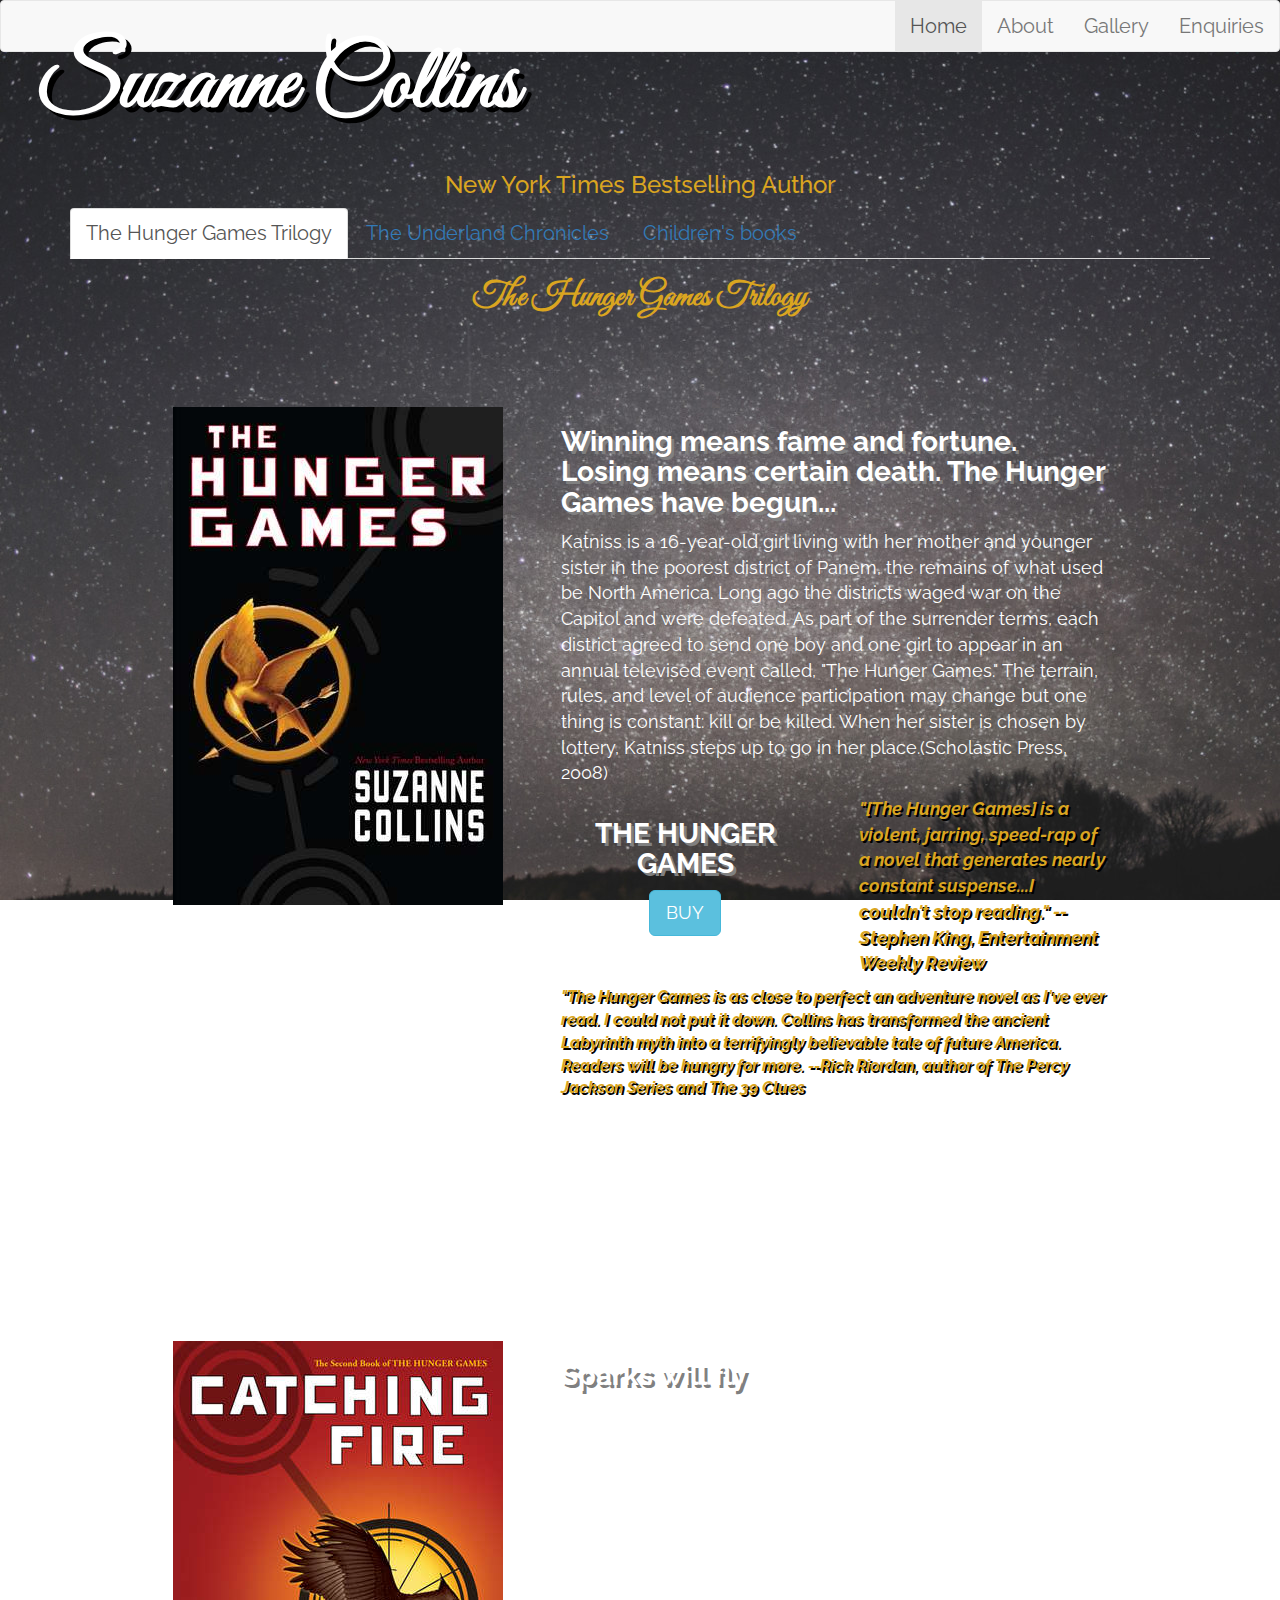
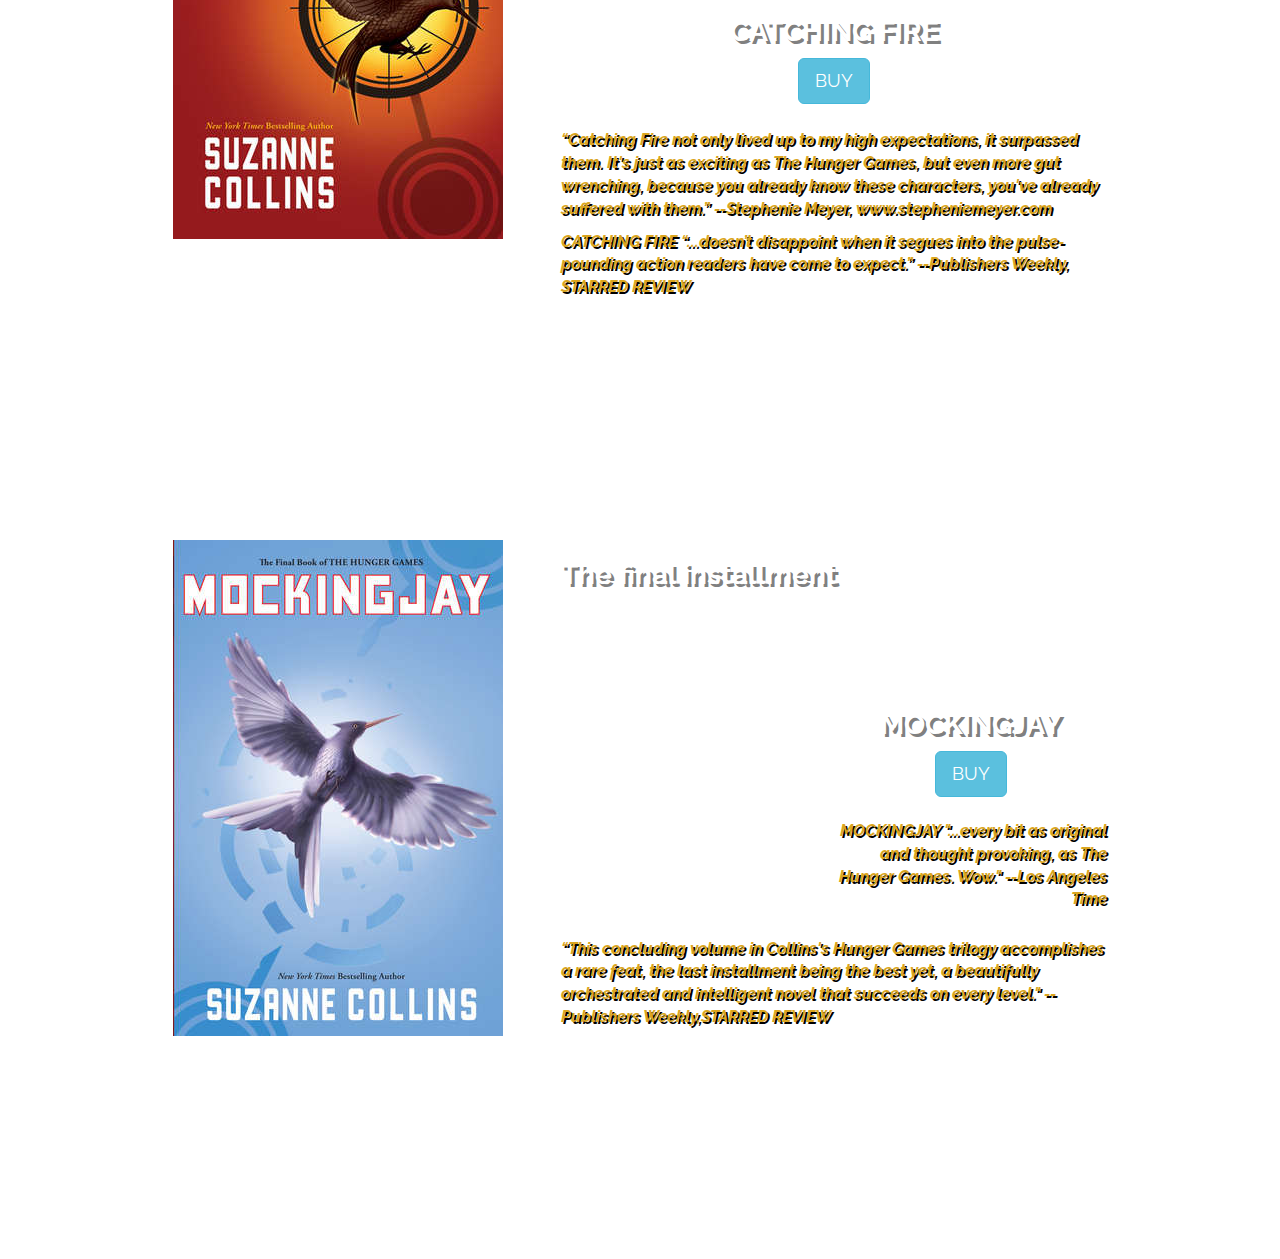
==== commit 92dec586: "about page" ====
--- a/index.html
+++ b/index.html
@@ -164,7 +164,7 @@
         <div class="collapse navbar-collapse" id="navbar-collapse">
             <ul class="nav navbar-nav navbar-right">
                 <li class="active"><a href="index.html">Home</a></li>
-                <li><a href="#">About</a></li>
+                <li><a href="about.html">About</a></li>
                 <li><a href="gallery.html">Gallery</a></li>
                 <li><a href="#">Enquiries</a></li>
             </ul>
--- a/css/style.css
+++ b/css/style.css
@@ -4,11 +4,13 @@
 }
 
 body {
-    background-image: url(../img/amanda-mocci-90505-unsplash1400.jpg);
+    background-image: url(../img/amanda-mocci-90505-unsplash1600.jpg);
     background-repeat: repeat;
     font-family: 'Raleway', sans-serif;
     color: white;
-}
+    background-attachment: fixed;
+}
+
 
 .navbar-brand {
     font-family: 'Great Vibes', cursive;
@@ -30,6 +32,11 @@
 
 footer p {
     text-align: center;
+}
+
+footer {
+    padding-top: 150px;
+
 }
 
 .container {
@@ -198,6 +205,10 @@
     text-align: right;
 }
 
+.iphoneprofilepic {
+    display: none;
+}
+
 @media screen and (max-width: 1100px) {
     .col-md-8 {
         padding-left: 10%;
@@ -268,4 +279,13 @@
         font-weight: bold;
         font-family: 'Great Vibes', cursive;
     }
-}
+
+    .profilepic img {
+        display: none;
+    }
+
+    .iphoneprofilepic {
+        display: flex;
+        justify-content: center;
+    }
+}
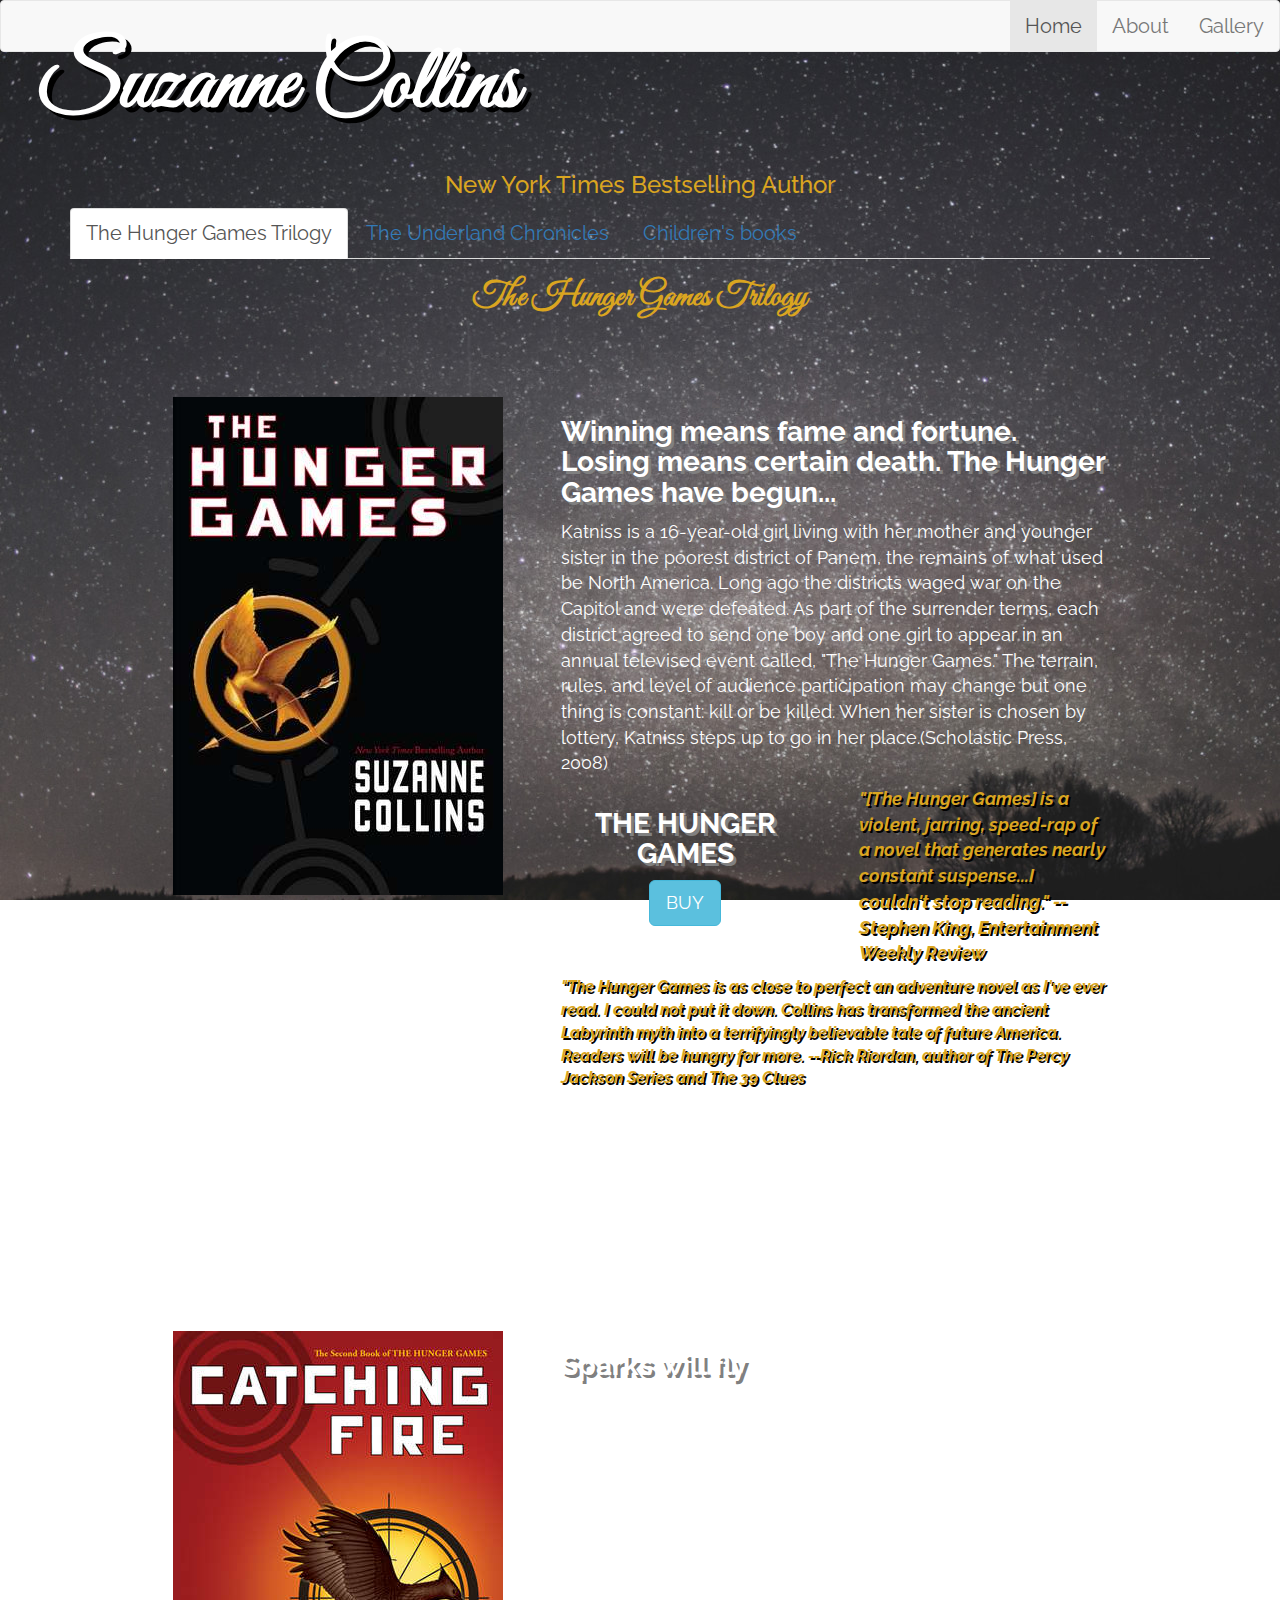
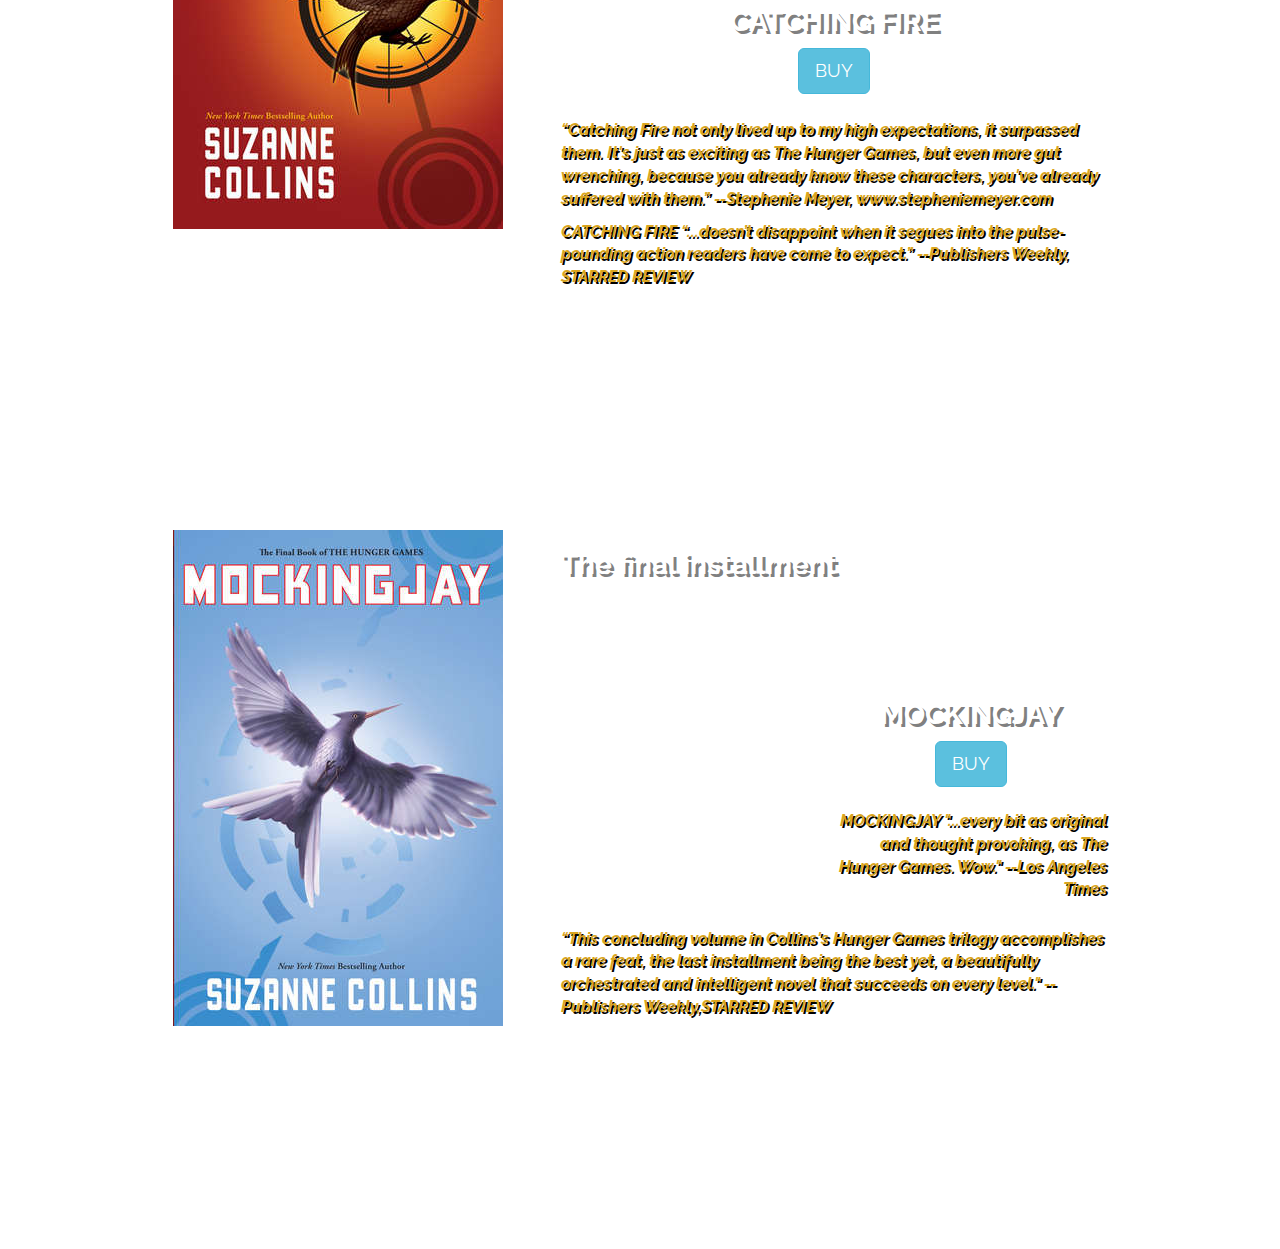
==== commit d0990635: "fixed hamburger nav" ====
--- a/index.html
+++ b/index.html
@@ -166,7 +166,6 @@
                 <li class="active"><a href="index.html">Home</a></li>
                 <li><a href="about.html">About</a></li>
                 <li><a href="gallery.html">Gallery</a></li>
-                <li><a href="#">Enquiries</a></li>
             </ul>
         </div>
     </nav>
@@ -270,7 +269,7 @@
                                 </div>
                                 <div class="mockingjaydescriptionbreview">
                                     <p>MOCKINGJAY "...every bit as original and thought provoking, as The Hunger Games. Wow."
-                                        --Los Angeles Time</p>
+                                        --Los Angeles Times</p>
                                 </div>
                             </div>
                         </div>
--- a/css/style.css
+++ b/css/style.css
@@ -135,7 +135,7 @@
 
 /*this was added for the row*/
 .hg {
-    margin-top: 50px;
+    margin-top: 40px;
 }
 
 .pt {
@@ -221,9 +221,8 @@
 
 @media screen and (max-width: 850px) {
     .container {
-        margin-top: 40px;
-    }
-
+        margin-top: 50px;
+    }
     .container h2 {
         margin-bottom: 20px;
     }
@@ -252,7 +251,7 @@
     }
 }
 
-@media screen and (max-width: 375px) {
+@media screen and (max-width: 767px) {
     .col-md-4 {
         display: flex;
         justify-content: center;
@@ -263,7 +262,9 @@
     .yearjungledescription {
         flex-direction: column;
     }
-
+    .mockingjaydescriptionbreview {
+        text-align: justify;
+    }
     .hgsum,
     .col-md-9,
     .col-md-8,
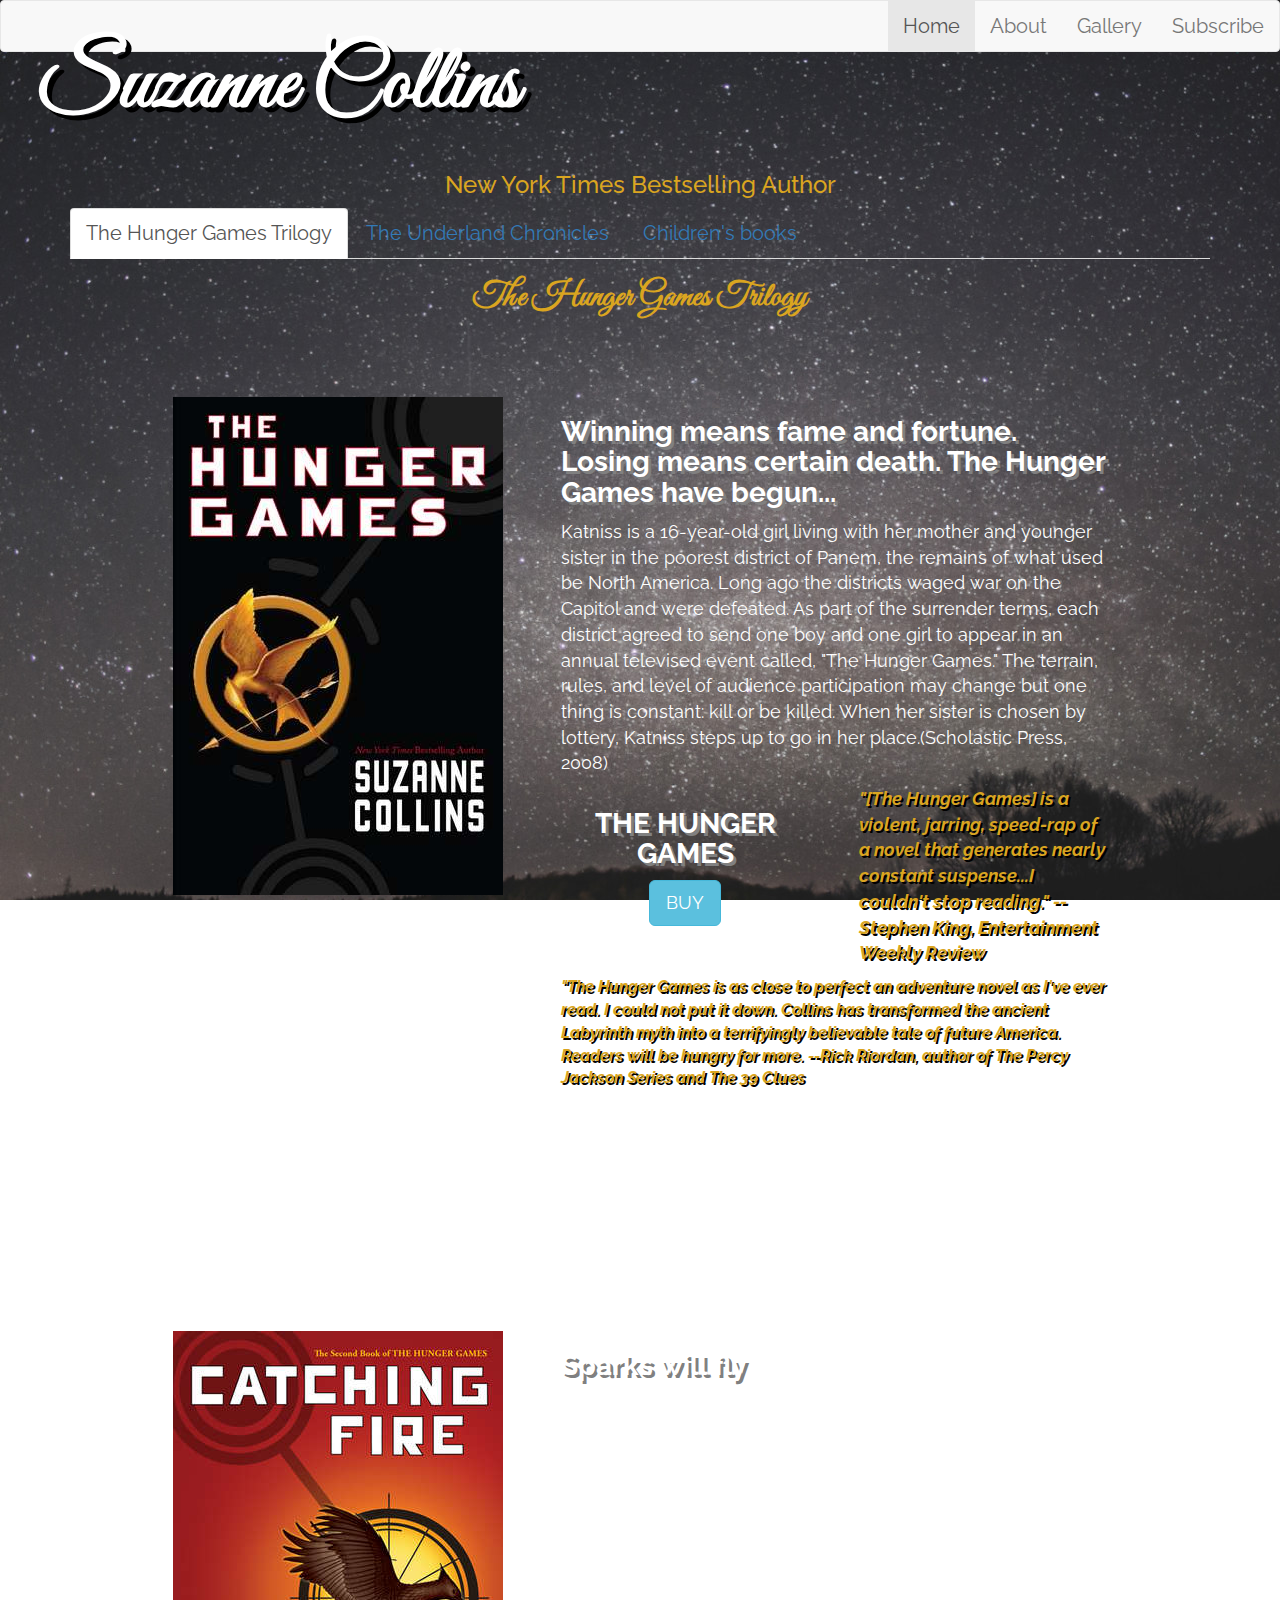
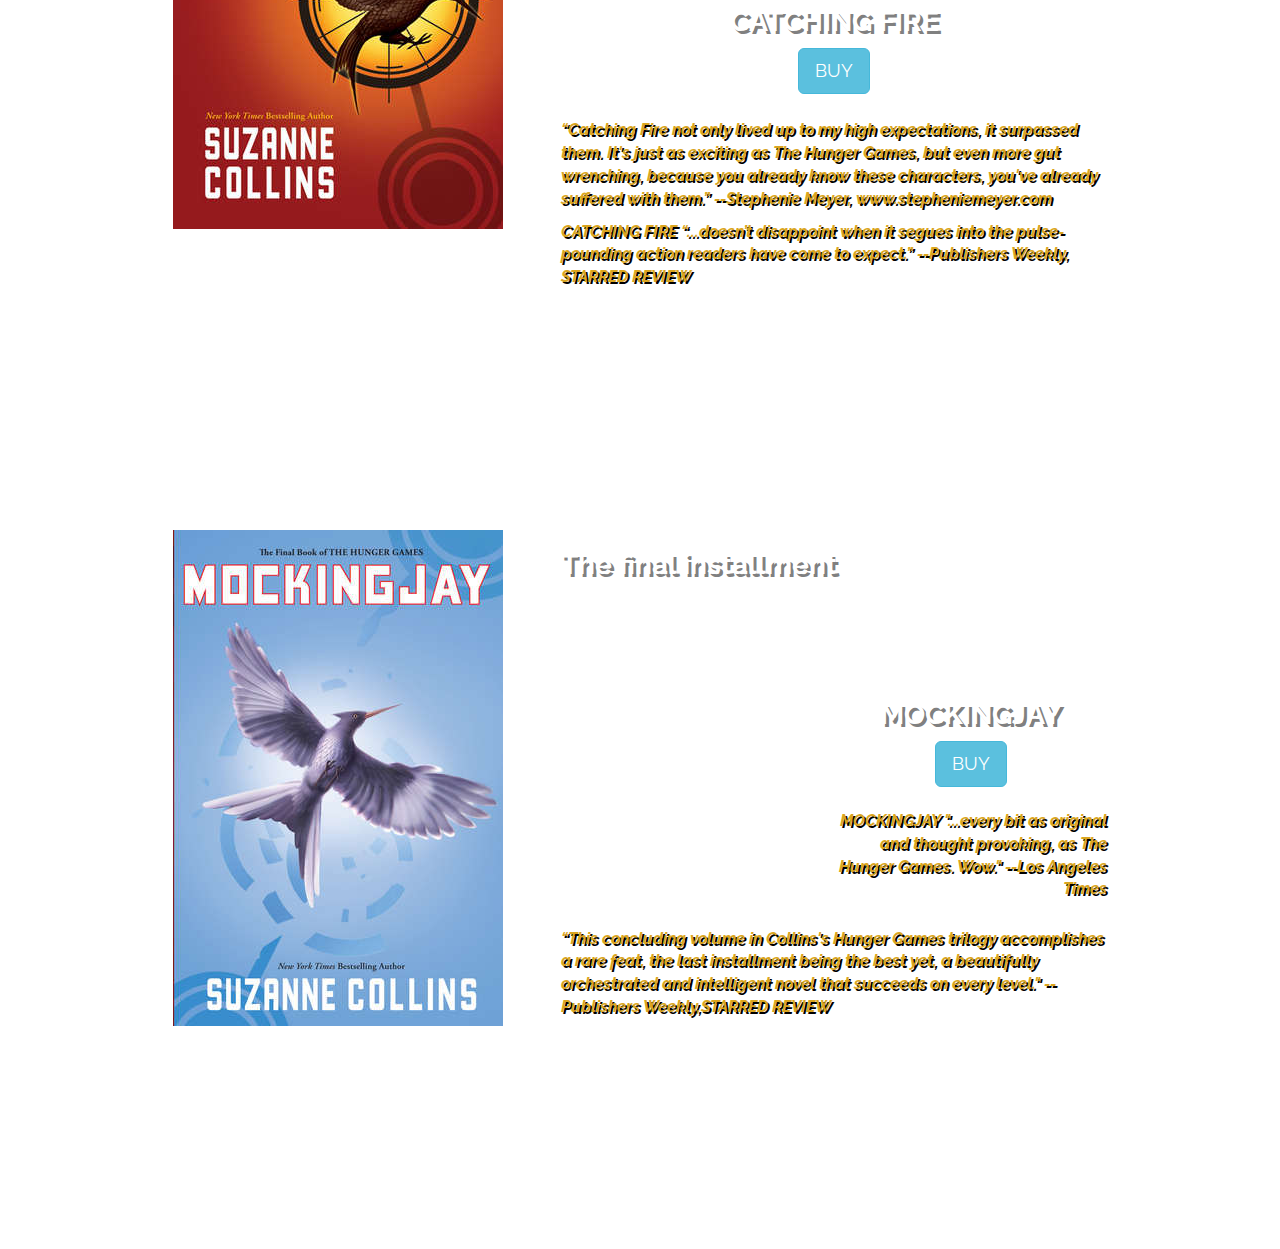
==== commit 3bf479b3: "added contact page" ====
--- a/index.html
+++ b/index.html
@@ -166,6 +166,7 @@
                 <li class="active"><a href="index.html">Home</a></li>
                 <li><a href="about.html">About</a></li>
                 <li><a href="gallery.html">Gallery</a></li>
+                <li><a href="contact.html">Subscribe</a></li>
             </ul>
         </div>
     </nav>
--- a/css/style.css
+++ b/css/style.css
@@ -10,7 +10,6 @@
     color: white;
     background-attachment: fixed;
 }
-
 
 .navbar-brand {
     font-family: 'Great Vibes', cursive;
@@ -209,6 +208,7 @@
     display: none;
 }
 
+
 @media screen and (max-width: 1100px) {
     .col-md-8 {
         padding-left: 10%;
@@ -223,6 +223,7 @@
     .container {
         margin-top: 50px;
     }
+
     .container h2 {
         margin-bottom: 20px;
     }
@@ -251,7 +252,7 @@
     }
 }
 
-@media screen and (max-width: 767px) {
+@media screen and (max-width: 450px) {
     .col-md-4 {
         display: flex;
         justify-content: center;
@@ -262,9 +263,11 @@
     .yearjungledescription {
         flex-direction: column;
     }
+
     .mockingjaydescriptionbreview {
         text-align: justify;
     }
+
     .hgsum,
     .col-md-9,
     .col-md-8,
